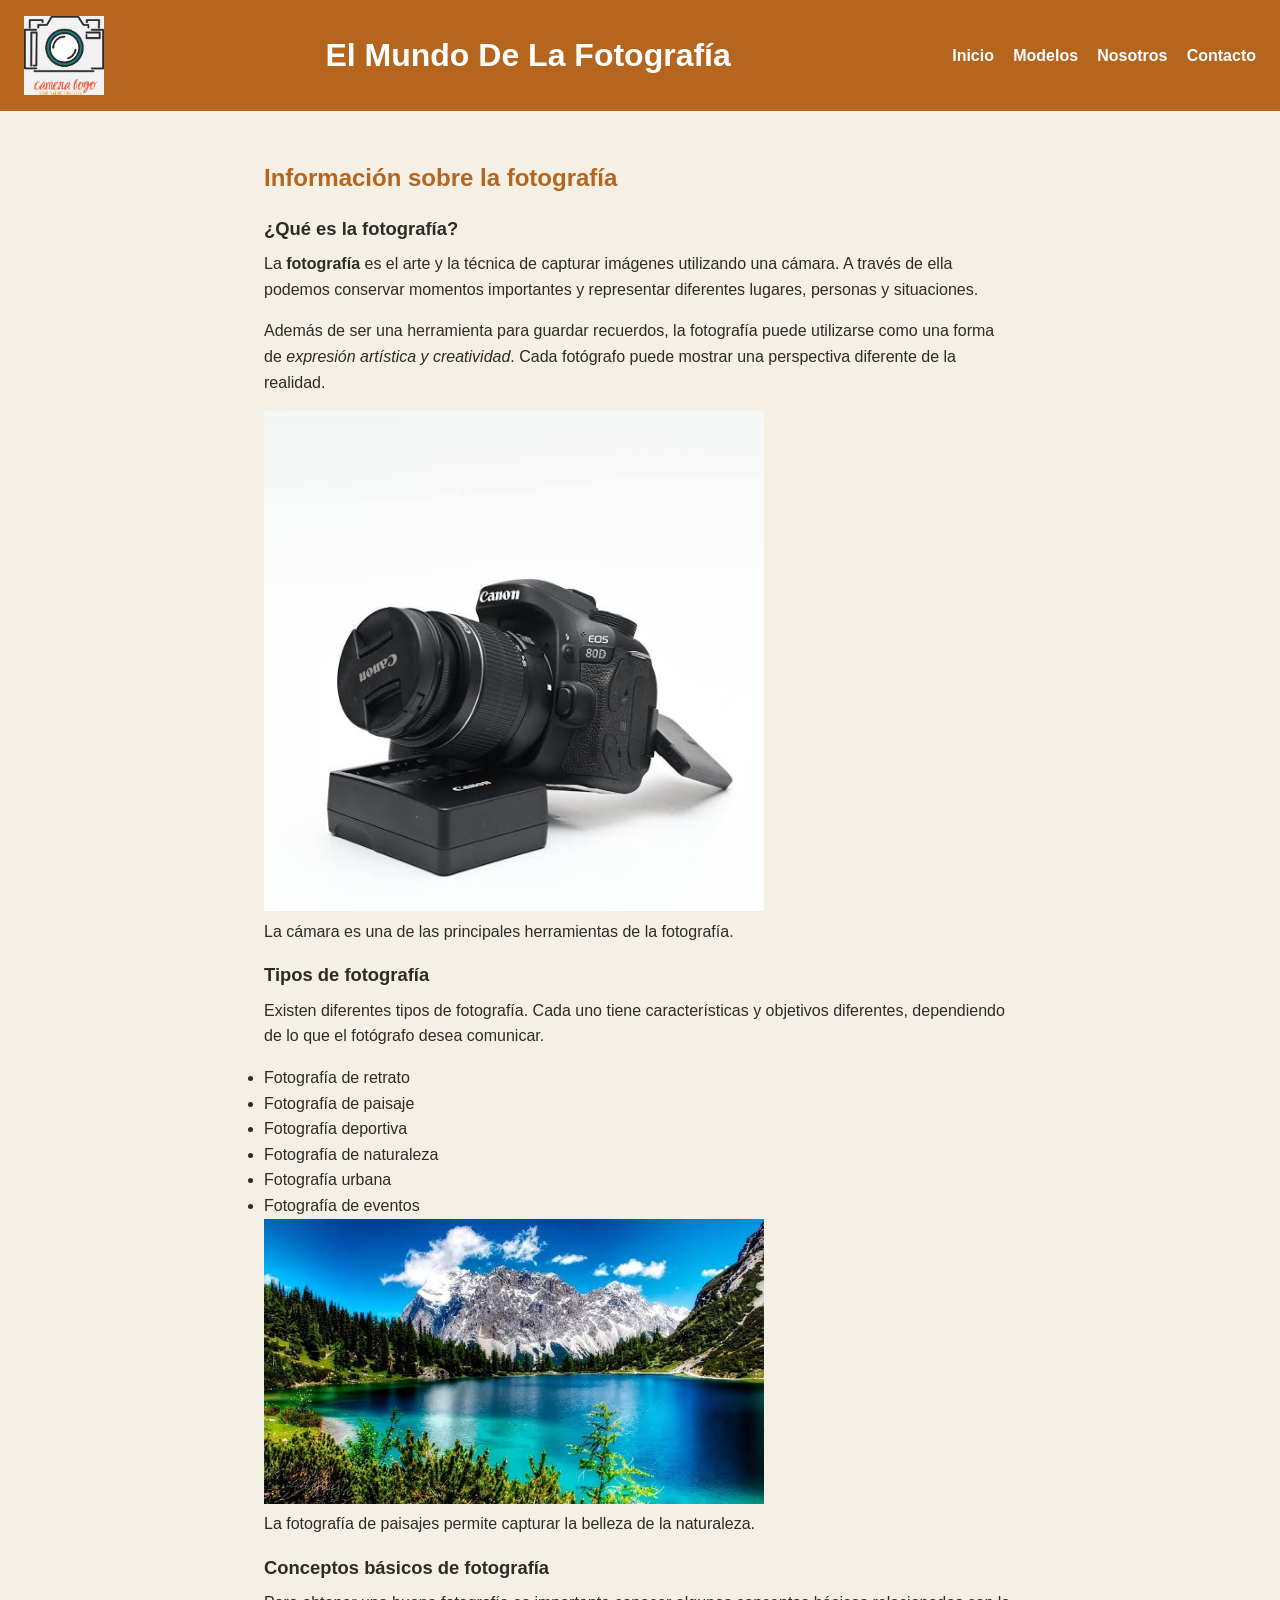
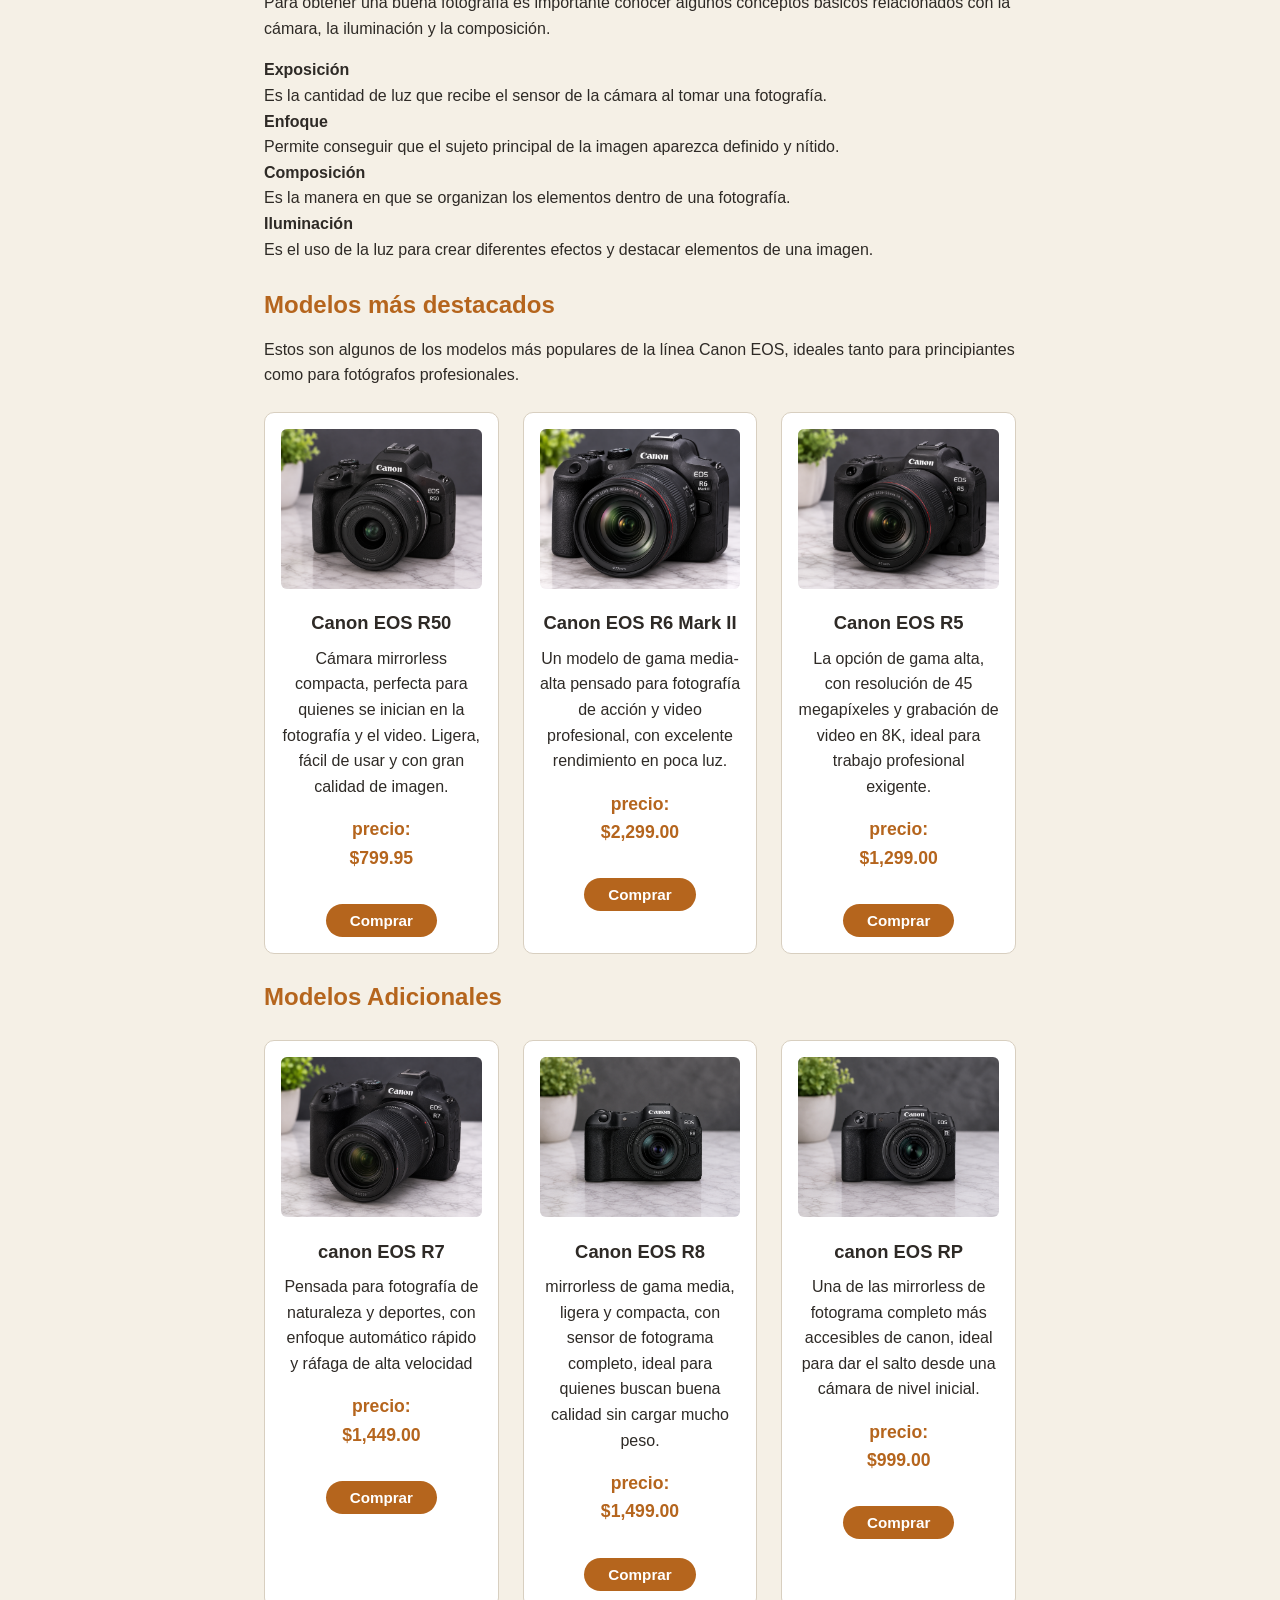
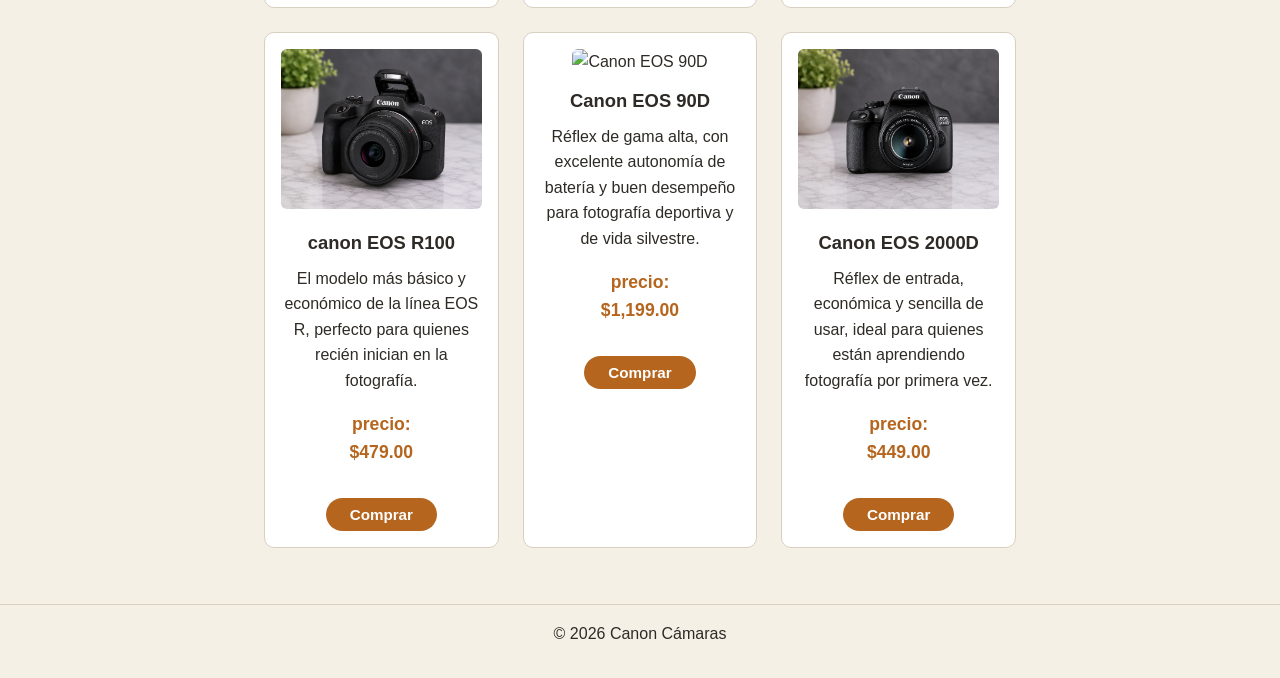
==== menu.html @ d2eadd11 "Add files via upload" ====
<!DOCTYPE html>
<html lang="es">
<head>
  <meta charset="UTF-8">
  <meta name="viewport" content="width=device-width, initial-scale=1.0">
  <title>Modelos - Canon Cámaras</title>
  <link rel="icon" href="logo.png" type="image/png">
  <link rel="stylesheet" href="estilos.css">
</head>
<body>

  <header>
    <img src="logo.png" 
        alt="Logo de El Mundo de la Fotografía" 
        width="80">
    <h1>El Mundo De La Fotografía</h1>
    <nav>
      <a href="index.html">Inicio</a>
      <a href="menu.html">Modelos</a>
      <a href="nosotros.html">Nosotros</a>
      <a href="contacto.html">Contacto</a>
    </nav>
  </header>

  <main>

     <h2>Información sobre la fotografía</h2>

            <article>

                <h3>¿Qué es la fotografía?</h3>

                <p>
                    La <strong>fotografía</strong> es el arte y la técnica
                    de capturar imágenes utilizando una cámara. A través
                    de ella podemos conservar momentos importantes y
                    representar diferentes lugares, personas y situaciones.
                </p>

                <p>
                    Además de ser una herramienta para guardar recuerdos,
                    la fotografía puede utilizarse como una forma de
                    <em>expresión artística y creatividad</em>. Cada
                    fotógrafo puede mostrar una perspectiva diferente
                    de la realidad.
                </p>

                <figure>

                    <img
                        src="camara.jpg" 
                        alt="Cámara fotográfica sobre una superficie"
                        width="500">

                    <figcaption>
                        La cámara es una de las principales herramientas
                        de la fotografía.
                    </figcaption>

                </figure>


                <h3>Tipos de fotografía</h3>

                <p>
                    Existen diferentes tipos de fotografía. Cada uno tiene
                    características y objetivos diferentes, dependiendo
                    de lo que el fotógrafo desea comunicar.
                </p>

                <ul>

                    <li>Fotografía de retrato</li>
                    <li>Fotografía de paisaje</li>
                    <li>Fotografía deportiva</li>
                    <li>Fotografía de naturaleza</li>
                    <li>Fotografía urbana</li>
                    <li>Fotografía de eventos</li>

                </ul>

                <figure>

                    <img
                       src="paisaje.jpg" 
                        alt="Paisaje natural fotografiado durante el día"
                        width="500">

                    <figcaption>
                        La fotografía de paisajes permite capturar
                        la belleza de la naturaleza.
                    </figcaption>

                </figure>


                <h3>Conceptos básicos de fotografía</h3>

                <p>
                    Para obtener una buena fotografía es importante conocer
                    algunos conceptos básicos relacionados con la cámara,
                    la iluminación y la composición.
                </p>

                <dl>

                    <dt><strong>Exposición</strong></dt>

                    <dd>
                        Es la cantidad de luz que recibe el sensor de la cámara
                        al tomar una fotografía.
                    </dd>

                    <dt><strong>Enfoque</strong></dt>

                    <dd>
                        Permite conseguir que el sujeto principal de la imagen
                        aparezca definido y nítido.
                    </dd>

                    <dt><strong>Composición</strong></dt>

                    <dd>
                        Es la manera en que se organizan los elementos dentro
                        de una fotografía.
                    </dd>

                    <dt><strong>Iluminación</strong></dt>

                    <dd>
                        Es el uso de la luz para crear diferentes efectos
                        y destacar elementos de una imagen.
                    </dd>

                </dl>

            </article>

    <h2>Modelos más destacados</h2>
    <p>
      Estos son algunos de los modelos más populares de la línea Canon EOS,
      ideales tanto para principiantes como para fotógrafos profesionales.
    </p>

    <div class="galeria-camaras">

    <article class="tarjeta-camara">
    <img src="canon R50.png" alt="Canon EOS R50">
    <h3>Canon EOS R50</h3>
    <p>
      Cámara mirrorless compacta, perfecta para quienes se inician en la
      fotografía y el video. Ligera, fácil de usar y con gran calidad de imagen.
    </p>
    <p class="precio"><strong>precio:</strong><br>$799.95</p>
    <button type="button" class="btn-comprar">Comprar</button>
    </article>

     <article class="tarjeta-camara">
    <img src="eos-r6II.png" alt="Canon EOS R6 Mark II">
    <h3>Canon EOS R6 Mark II</h3>
    <p>
      Un modelo de gama media-alta pensado para fotografía de acción y
      video profesional, con excelente rendimiento en poca luz.
    </p>
    <p class="precio"><strong>precio:</strong><br>$2,299.00</p>
     <button type="button" class="btn-comprar">Comprar</button>
    </article>

     <article class="tarjeta-camara">
    <img src="canonR5.png" alt="Canon EOS R5">
    <h3>Canon EOS R5</h3>
    <p>
      La opción de gama alta, con resolución de 45 megapíxeles y grabación
      de video en 8K, ideal para trabajo profesional exigente.
    </p>
    <p class="precio"><strong>precio:</strong><br>$1,299.00</p>
     <button type="button" class="btn-comprar">Comprar</button>
    </article>

  </div>

  <h2>Modelos Adicionales</h2>

  <div class="galeria-camaras">

    <article class="tarjeta-camara">
      <img src="Canos EOS R7.png" alt="Canon EOS R7">
      <h3>canon EOS R7</h3>
      <p>
        Pensada para fotografía de naturaleza y deportes, con enfoque automático 
        rápido y ráfaga de alta velocidad
      </p>
      <p class="precio"><strong>precio:</strong><br>$1,449.00</p>
       <button type="button" class="btn-comprar">Comprar</button>
    </article>

    <article class="tarjeta-camara">
      <img src="canon EOS R8.png" alt="Canon EOS R8">
      <h3>Canon EOS R8</h3>
      <p>
        mirrorless de gama media, ligera y compacta, con sensor de fotograma
        completo, ideal para quienes buscan buena calidad sin cargar mucho peso.
      </p>
      <p class="precio"><strong>precio:</strong><br>$1,499.00</p>
       <button type="button" class="btn-comprar">Comprar</button>
    </article>

    <article class="tarjeta-camara">
      <img src="canon EOS RP.png" alt="Canon EOS RP">
      <h3>canon EOS RP</h3>
      <p>
        Una de las mirrorless de fotograma completo más accesibles de canon,
        ideal para dar el salto desde una cámara de nivel inicial.
      </p>
      <p class="precio"><strong>precio:</strong><br>$999.00</p>
       <button type="button" class="btn-comprar">Comprar</button>
    </article>

    <article class="tarjeta-camara">
      <img src="canon EOS R100.png" alt="Canon EOS R100">
      <h3>canon EOS R100</h3>
      <p>
        El modelo más básico y económico de la línea EOS R, perfecto para
        quienes recién inician en la fotografía. 
      </p>
      <p class="precio"><strong>precio:</strong><br>$479.00</p>
       <button type="button" class="btn-comprar">Comprar</button>
    </article>

    <article class="tarjeta-camara">
      <img src="EOS 90D.png" alt="Canon EOS 90D">
      <h3>Canon EOS 90D</h3>
      <p>
        Réflex de gama alta, con excelente autonomía de batería y buen
        desempeño para fotografía deportiva y de vida silvestre.
      </p>
      <p class="precio"><strong>precio:</strong><br>$1,199.00</p>
       <button type="button" class="btn-comprar">Comprar</button>
    </article>

    <article class="tarjeta-camara">
      <img src="canon EOS 2000D.png" alt="Canon EOS 2000D">
      <h3>Canon EOS 2000D</h3>
      <p>
        Réflex de entrada, económica y sencilla de usar, ideal para 
        quienes están aprendiendo fotografía por primera vez.
      </p>
      <p class="precio"><strong>precio:</strong><br>$449.00</p>
       <button type="button" class="btn-comprar">Comprar</button>
    </article>

    </div>
  </main>

  <footer>
    <p>&copy; 2026 Canon Cámaras</p>
  </footer>

</body>
</html>
---- estilos.css ----
/* ===========================
   1. PALETA DE COLORES (:root)
   =========================== */
:root {
  --color-fondo: #f5f0e6;
  --color-texto: #2e2a26;
  --color-acento: #b5651d;
  --color-tarjeta: #ffffff;
  --color-borde: #d8cfc0;
}

/* ===========================
   2. RESET BÁSICO Y TIPOGRAFÍA
   =========================== */
* {
  margin: 0;
  padding: 0;
  box-sizing: border-box;
}

body {
  font-family: Arial, sans-serif;
  line-height: 1.6;
  background-color: var(--color-fondo);
  color: var(--color-texto);
}

h1 {
  font-size: 2rem;
}

h2 {
  font-size: 1.5rem;
  margin-top: 1.5rem;
  margin-bottom: 0.75rem;
  color: var(--color-acento);
}

h3 {
  font-size: 1.15rem;
  margin-top: 1rem;
  margin-bottom: 0.5rem;
}

p {
  margin-bottom: 1rem;
}

main {
  max-width: 800px;
  margin: 0 auto;
  padding: 1.5rem;
}

/* ===========================
   3. HEADER CON FLEXBOX
   =========================== */
header {
  display: flex;
  justify-content: space-between;
  align-items: center;
  flex-wrap: wrap;
  background-color: var(--color-acento);
  padding: 1rem 1.5rem;
}

header h1 {
  color: var(--color-tarjeta);
}

nav {
  display: flex;
  gap: 1.2rem;
}

nav a {
  color: var(--color-tarjeta);
  text-decoration: none;
  font-weight: bold;
}

/* ===========================
   4. ESTADOS INTERACTIVOS
   =========================== */
nav a:hover {
  text-decoration: underline;
  color: var(--color-fondo);
}

input:focus,
select:focus,
textarea:focus,
button:focus {
  outline: 2px solid var(--color-acento);
  outline-offset: 2px;
}

/* ===========================
   5. FOOTER
   =========================== */
footer {
  text-align: center;
  padding: 1rem;
  color: var(--color-texto);
  border-top: 1px solid var(--color-borde);
  margin-top: 2rem;
}

/* ===========================
   6. FORMULARIO DE CONTACTO
   =========================== */
form.tarjeta-formulario {
  display: flex;
  flex-direction: column;
  gap: 0.4rem;
  background-color: var(--color-tarjeta);
  border: 1px solid var(--color-borde);
  border-radius: 10px;
  padding: 1.5rem;
  max-width: 500px;
}

form label {
  font-weight: bold;
  margin-top: 0.75rem;
}

form input[type="text"],
form input[type="email"],
form select,
form textarea {
  width: 100%;
  padding: 0.5rem;
  border: 1px solid var(--color-borde);
  border-radius: 6px;
  font-family: Arial, sans-serif;
}

fieldset {
  border: 1px solid var(--color-borde);
  border-radius: 6px;
  padding: 0.75rem;
  margin-top: 0.75rem;
}

fieldset label {
  font-weight: normal;
  margin-top: 0;
  margin-right: 1rem;
}

button[type="submit"] {
  margin-top: 1.2rem;
  background-color: var(--color-acento);
  color: var(--color-tarjeta);
  border: none;
  border-radius: 6px;
  padding: 0.7rem 1.2rem;
  font-size: 1rem;
  cursor: pointer;
  align-self: flex-start;
}

button[type="submit"]:hover {
  opacity: 0.9;
}

.galeria-camaras {
  display: flex;
  flex-wrap: wrap;
  gap: 1.5rem;
  margin-top: 1.5rem;
}

.tarjeta-camara {
  flex: 1 1 220px;
  background-color: var(--color-tarjeta);
  border: 1px solid var(--color-borde);
  border-radius: 10px;
  padding: 1rem;
  text-align: center;
}

.tarjeta-camara img {
  width: 100%;
  height: 160px;
  object-fit: cover;
  border-radius: 6px;
  margin-bottom: 0.75rem;
}

.tarjeta-camara h3 {
  margin-top: 0;
}

.tarjeta-camara .precio {
  font-weight: bold;
  color: var(--color-acento);
  font-size: 1.1rem;
  margin-top: 0.5rem;
}

.btn-comprar {
  display: inline-block;
  margin-top: 1rem;
  background-color: var(--color-acento);
  color: var(--color-tarjeta);
  border: none;
  border-radius: 999px;
  padding: 0.5rem 1.5rem;
  font-size: 0.95rem;
  font-weight: bold;
  cursor: pointer;
}

.btn-comprar:hover {
  opacity: 0.85;
}

.imagen-inicio { 
width: 100%;
max-width: 700px;
height: 350px;
object-fit: cover;
border-radius: 10px;
display: block;
margin: 1.5rem auto;
}
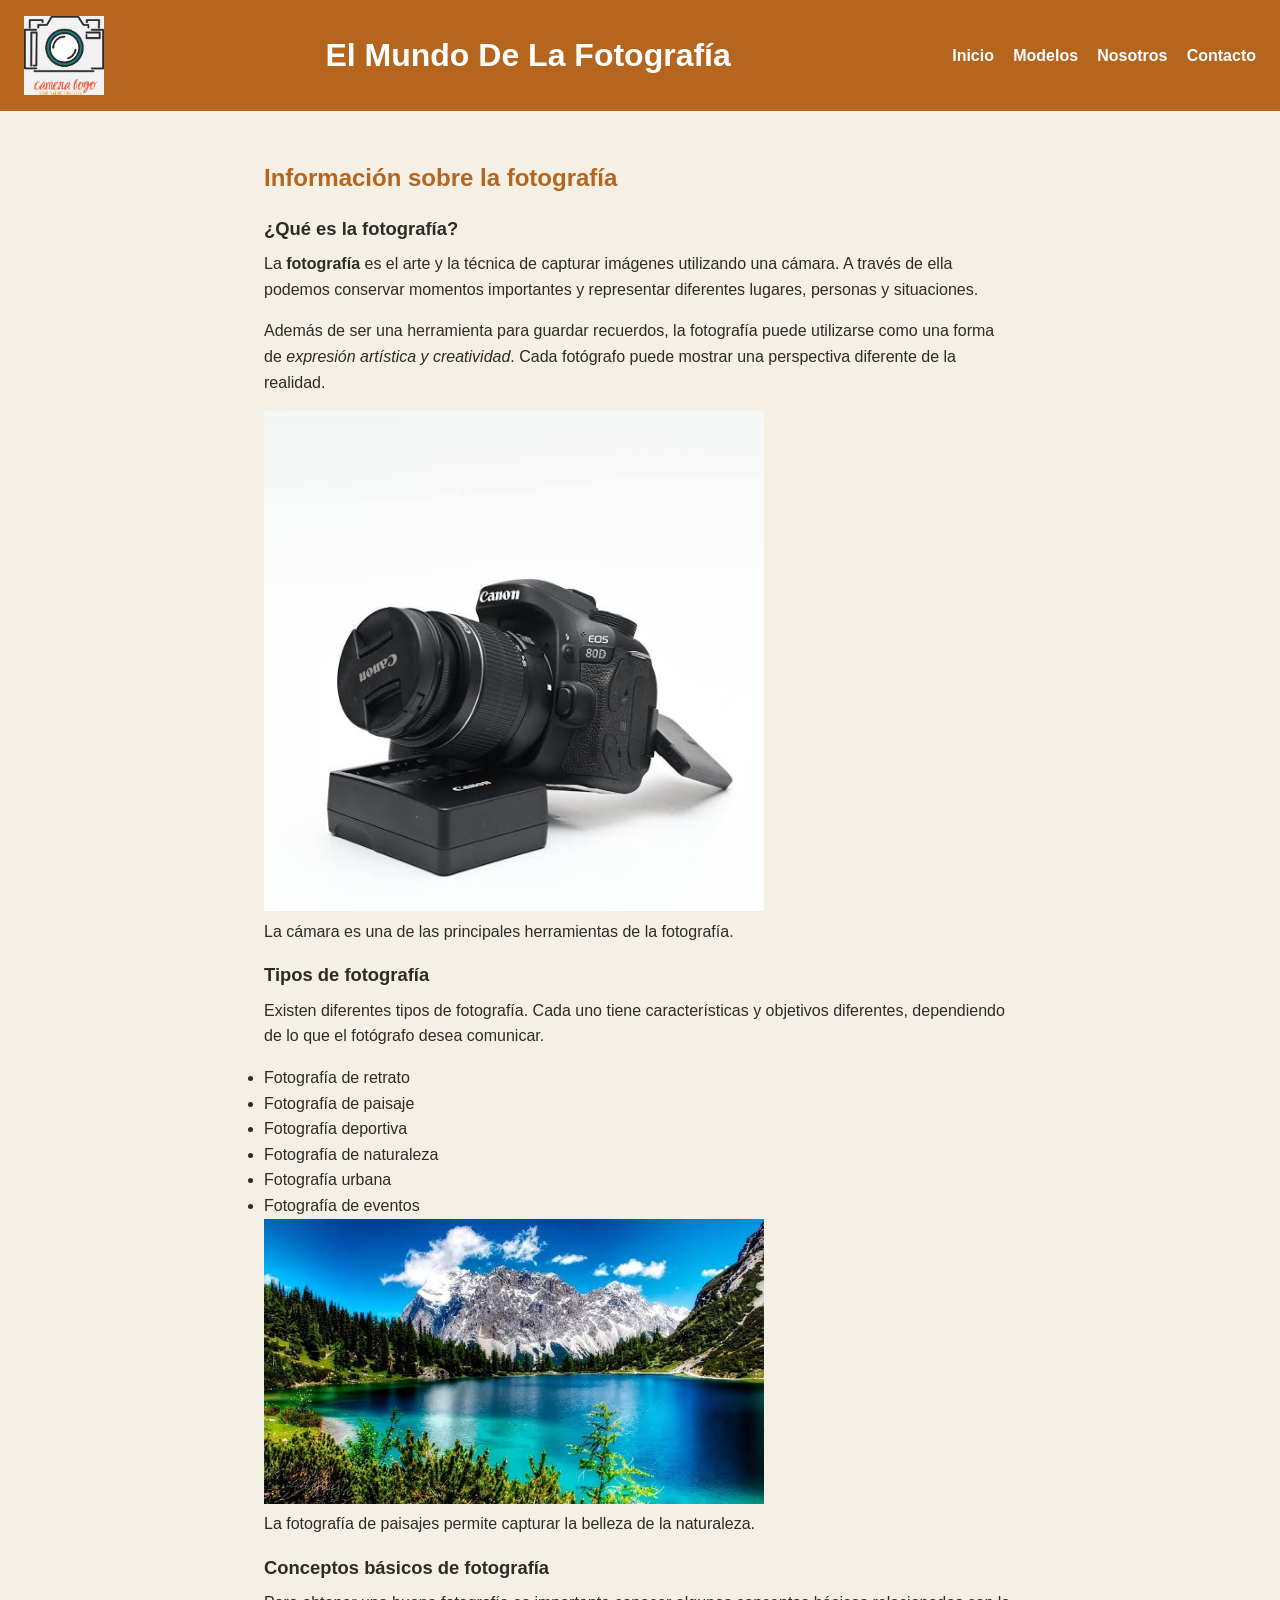
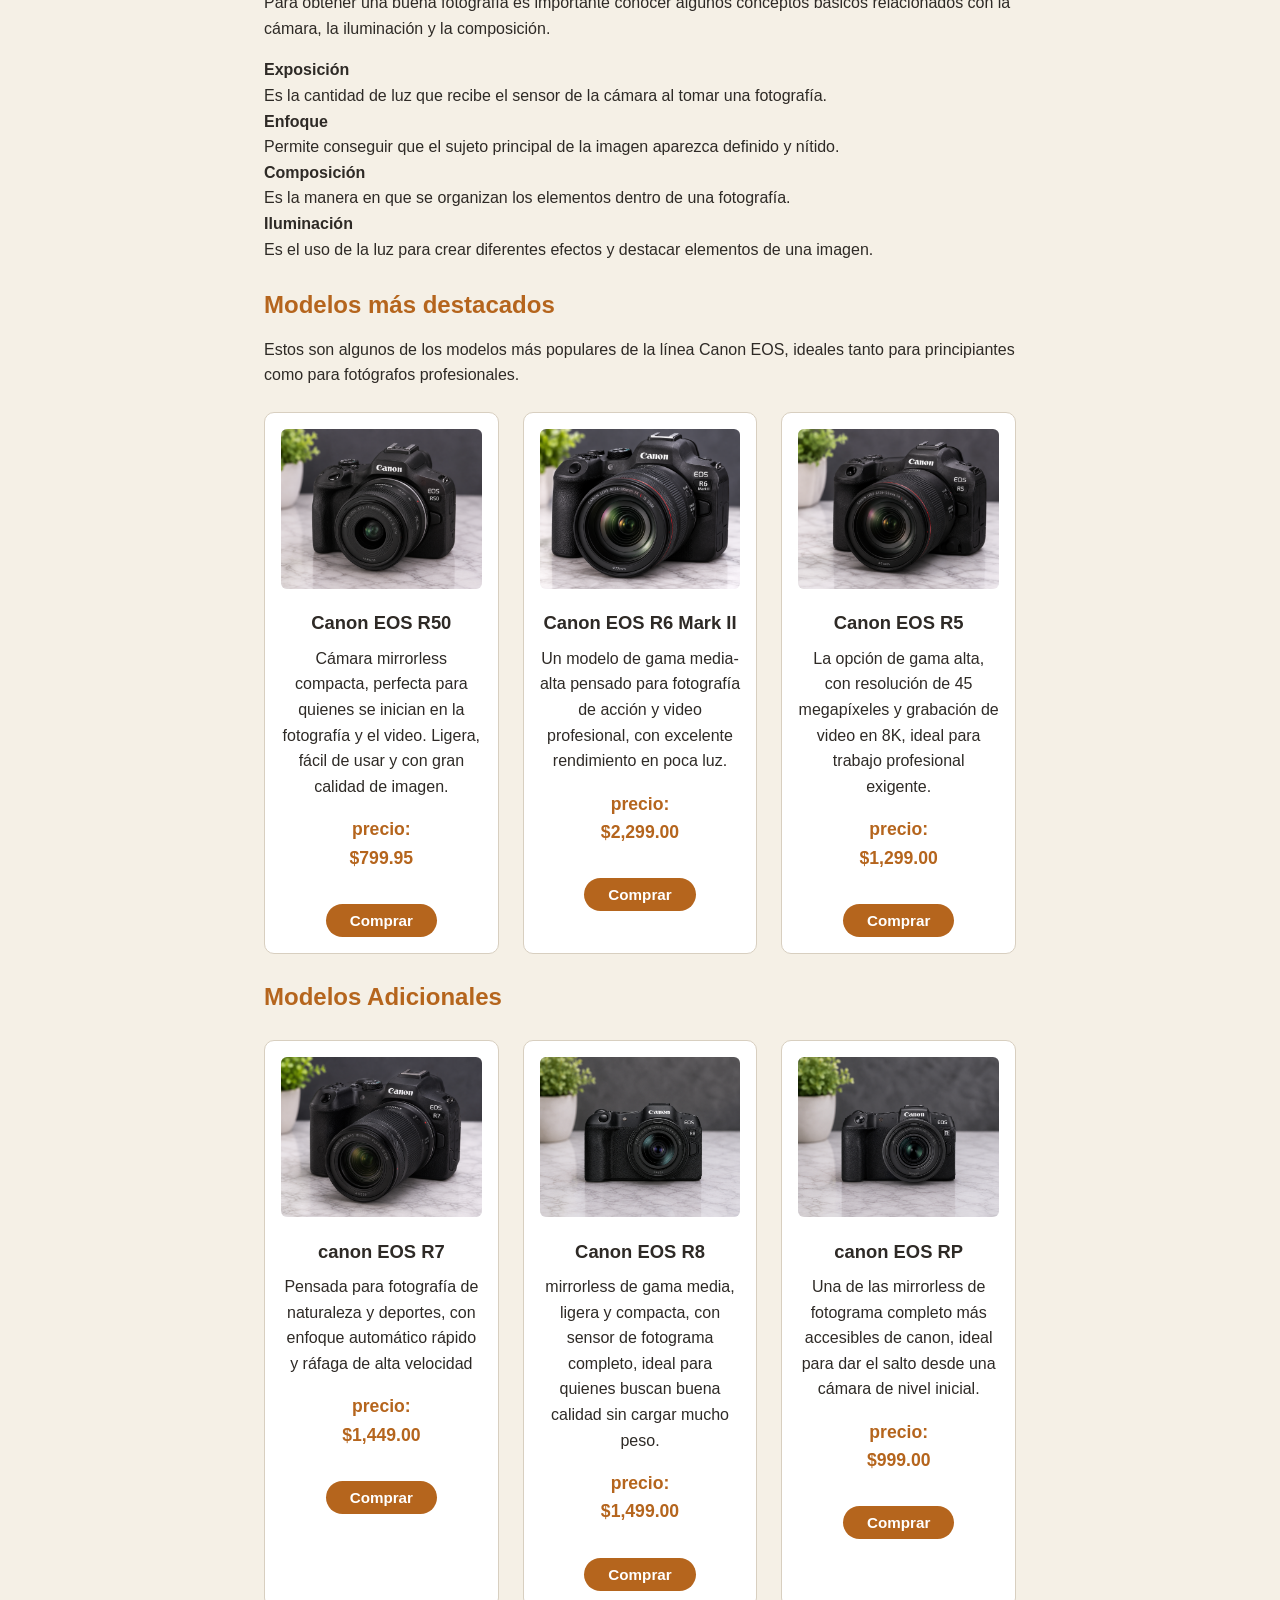
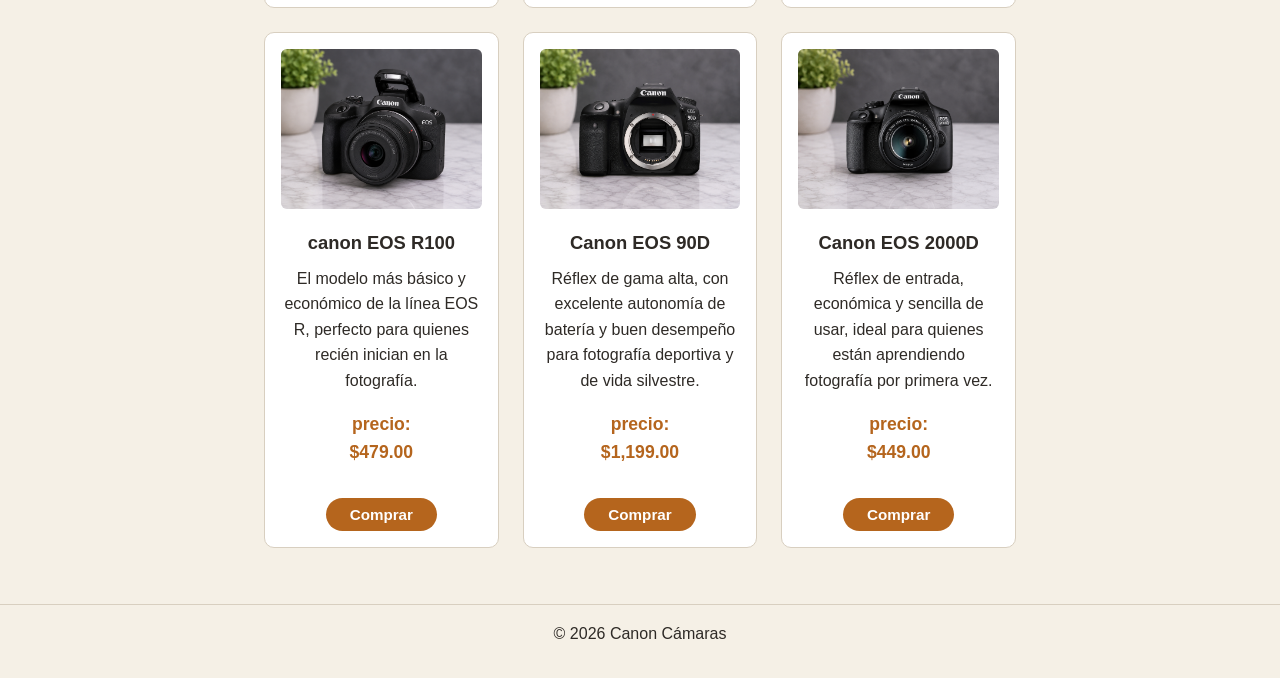
==== commit ead7d009: "Add files via upload" ====
--- a/menu.html
+++ b/menu.html
@@ -228,7 +228,7 @@
     </article>
 
     <article class="tarjeta-camara">
-      <img src="EOS 90D.png" alt="Canon EOS 90D">
+      <img src="canon EOS 90D.png" alt="Canon EOS 90D">
       <h3>Canon EOS 90D</h3>
       <p>
         Réflex de gama alta, con excelente autonomía de batería y buen
